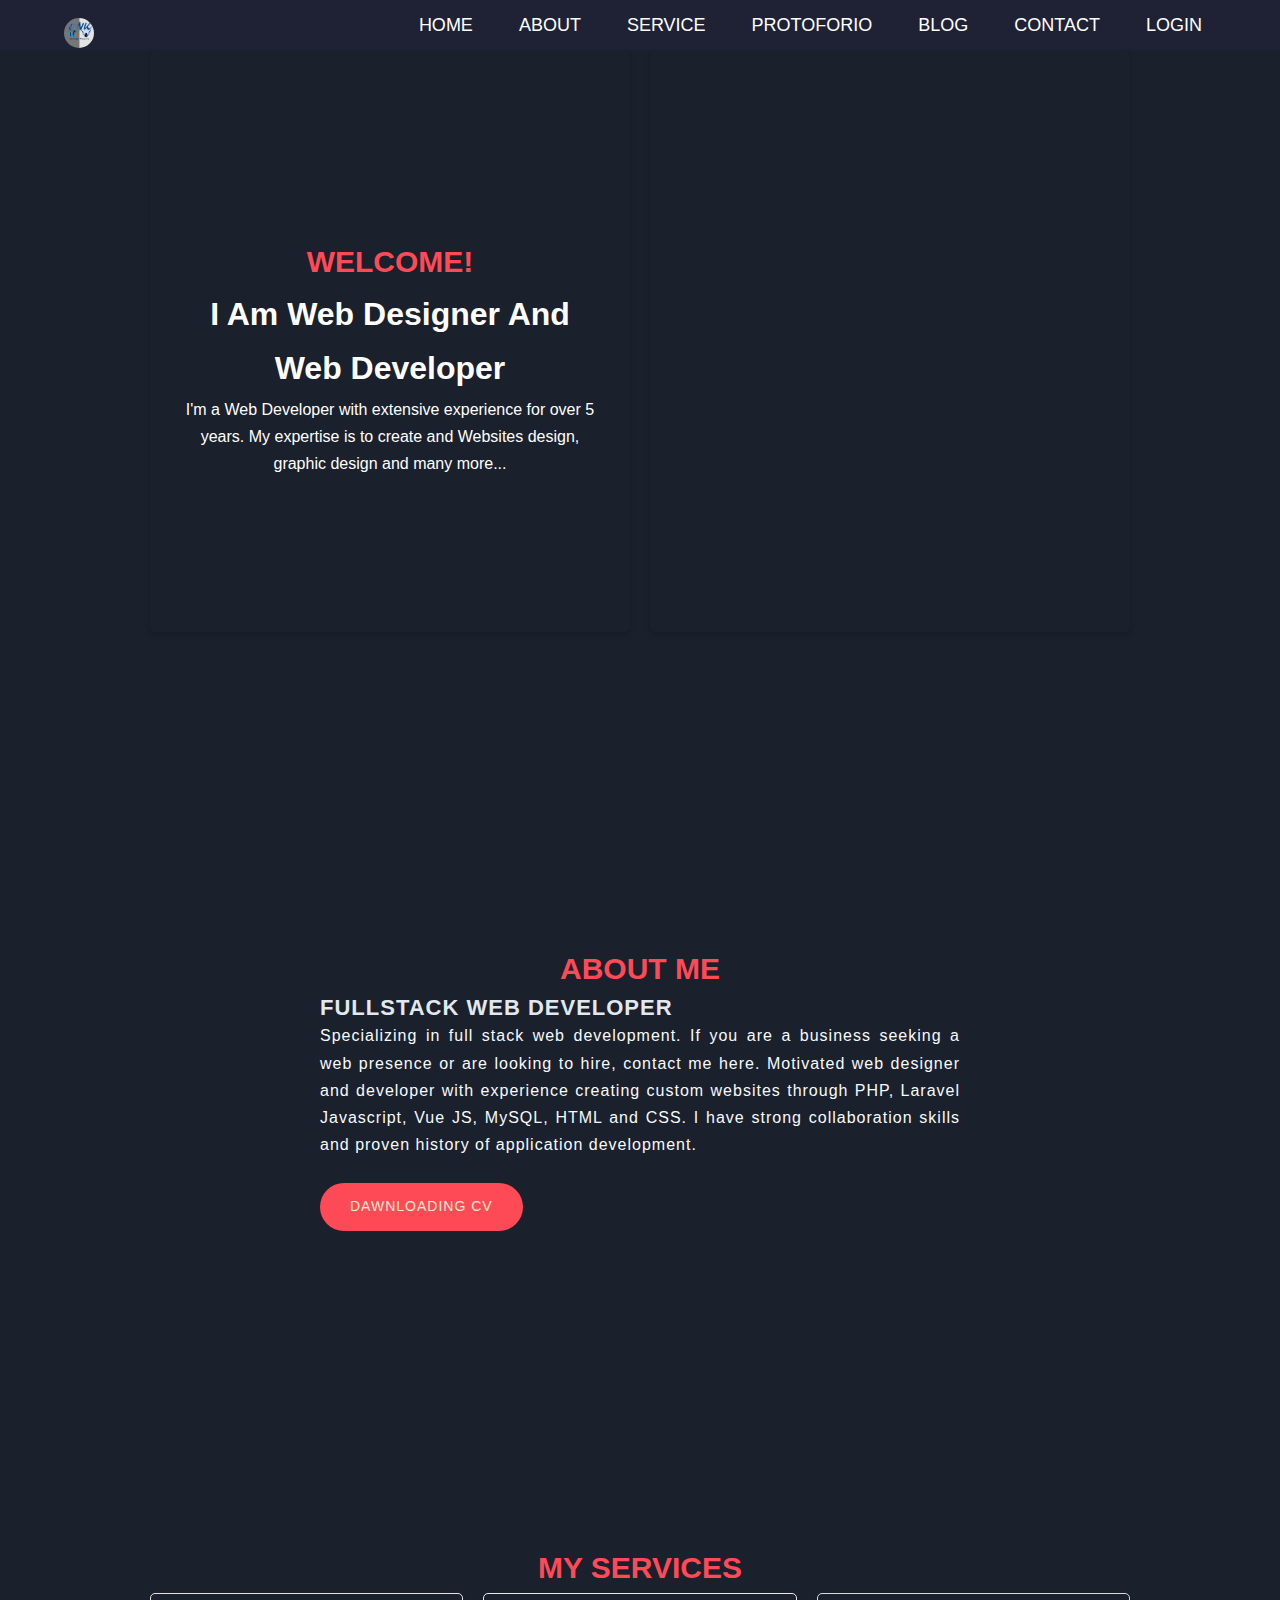
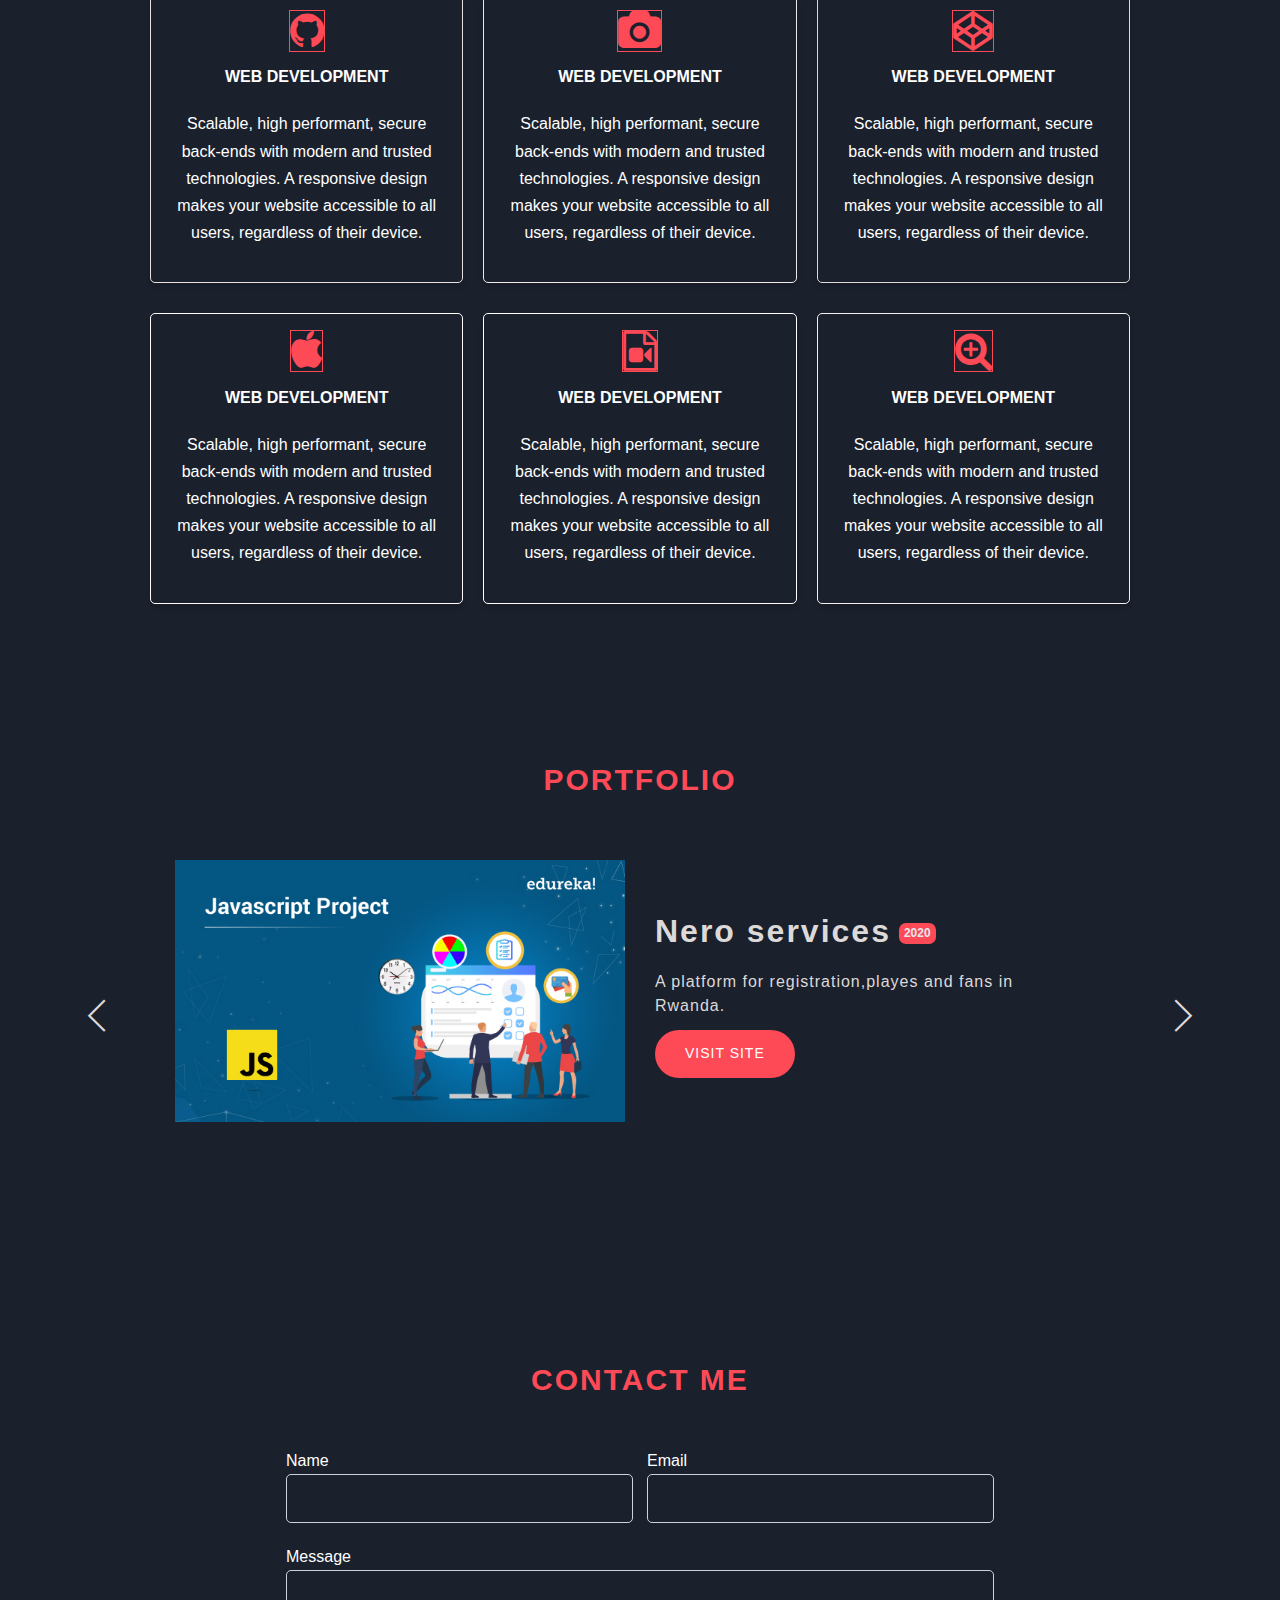
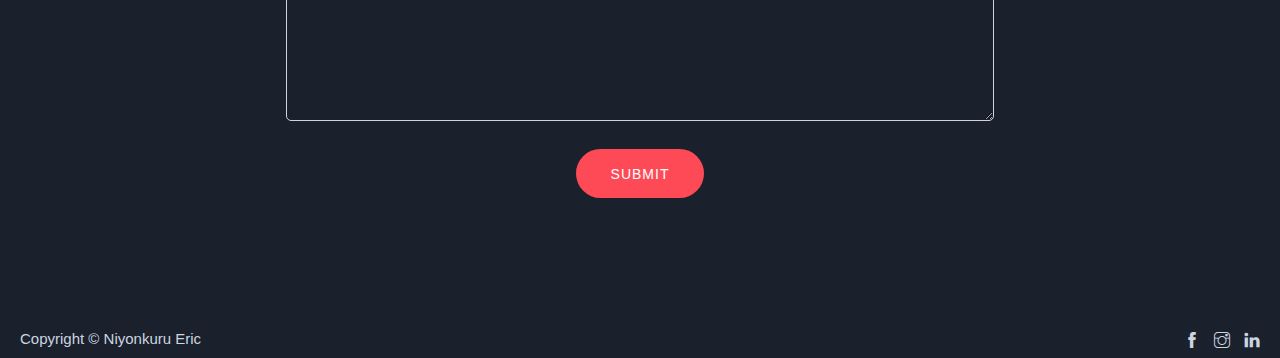
==== index.html @ 4686e1a9 "CRUD ARticles" ====
<!DOCTYPE html>
<html lang="en">

<head>
    <meta charset="UTF-8" />
    <meta http-equiv="X-UA-Compatible" content="IE=edge" />
    <meta name="viewport" content="width=device-width, initial-scale=1.0" />
    <meta name='viewport' content='width=device-width, initial-scale=1'>
    <script src="https://kit.fontawesome.com/a076d05399.js" crossorigin="anonymous"></script>
    <!--Get your own code at fontawesome.com-->
    <link rel="stylesheet" href="https://cdnjs.cloudflare.com/ajax/libs/font-awesome/4.7.0/css/font-awesome.min.css">
    <link rel="stylesheet" href="css/blog.css" />
    <link rel="stylesheet" href="css/media.css">


    <link href="css/main.css" rel="stylesheet">
    <link href="login/admin/css/queries.css" rel="stylesheet">
    <link rel="stylesheet" href="login/admin/icons/themify-icons.css">

    <title>MY Bland</title>

</head>

<body style="background-color: #1a202c;">
    <header id="head">
        <nav class="navbar">

            <div class="logo"><img src="image/logo project.png" style="width: 30px; height: 30px; border-radius: 50%;"></div>

            <ul class="nav-links">
                <input type="checkbox" id="checkbox_toggle" />
                <label for="checkbox_toggle" class="hamburger">&#9776;</label>
                <div class="menu">
                    <li><a href="#home">HOME</a></li>
                    <li><a href="#about">ABOUT</a></li>
                    <li><a href="#service">SERVICE</a></li>
                    <li><a href="#portfolio-section">PROTOFORIO</a></li>
                    <li><a href="blog.html">BLOG</a></li>
                    <li><a href="#contact-me">CONTACT</a></li>
                    <li><a href="login/login.html">LOGIN</a></li>
                </div>
            </ul>
        </nav>
    </header>
    <div>



        <section class="articles" id="home" style="background-color: #1a202c;">
            <div class="cards">
                <div class="card" style="background-color: #1a202c; color: white;">
                    <div class="card-details">

                        <p style="padding-top: 150px;">

                            <label><b style=" color: #FE4A57; font-size: 30px;">WELCOME!</b></label>
                            <h1> I Am Web Designer And Web Developer</h1>
                            <label>  I'm a Web Developer with extensive experience for over 5 years. 
               My expertise is to create and Websites design, graphic design and many more...</label>
                        </p>
                    </div>
                </div>
                <div class="card" style="background-color: #1a202c;">

                    <img src="image/eric.png" alt="Image" style=" height:700px; margin-top: -150px;">


                </div>
            </div>
        </section>


        <section id="about" class="landing-header">

            <div class="header-details">

                <div class="header-content">
                    <center><b style=" color: #FE4A57; font-size: 30px;">ABOUT ME</b></center>
                    <h2 class="header-title"> FULLSTACK WEB DEVELOPER</h2>

                    <p class="header-text mb-2">
                        Specializing in full stack web development. If you are a business seeking a web presence or are looking to hire, contact me here. Motivated web designer and developer with experience creating custom websites through PHP, Laravel Javascript, Vue JS, MySQL,
                        HTML and CSS. I have strong collaboration skills and proven history of application development.
                    </p>
                    <a href="#" class="btn  mt-2 header-btn" style="background-color:#FE4A57; color: blanchedalmond;">Dawnloading CV</a>
                </div>
            </div>
        </section>







        <section class="articles" id="service" style="background-color: #1a202c;">
            <center><b style=" color: #FE4A57; font-size: 30px;">MY SERVICES</b></center>
            <div class="cards">
                <div class="card" style="background-color: #1a202c;color: white; border: 1px solid rgb(233, 224, 224);">

                    <center><i class="fa fa-github"></i></center>

                    <center>
                        <h4 style="padding-top: 10px;"> WEB DEVELOPMENT</h4>
                    </center>
                    <div class="card-details">
                        Scalable, high performant, secure back-ends with modern and trusted technologies. A responsive design makes your website accessible to all users, regardless of their device.
                    </div>

                </div>
                <div class="card" style="background-color: #1a202c;color: white; border: 1px solid rgb(238, 234, 234);">

                    <center><i class="fa fa-camera"></i></center>

                    <center>
                        <h4 style="padding-top: 10px;"> WEB DEVELOPMENT</h4>
                    </center>
                    <div class="card-details">
                        Scalable, high performant, secure back-ends with modern and trusted technologies. A responsive design makes your website accessible to all users, regardless of their device.
                    </div>


                </div>
                <div class="card" style="background-color: #1a202c;color: white; border: 1px solid rgb(221, 217, 217);">

                    <center><i class="fa fa-codepen"></i></center>

                    <center>
                        <h4 style="padding-top: 10px;"> WEB DEVELOPMENT</h4>
                    </center>
                    <div class="card-details">
                        Scalable, high performant, secure back-ends with modern and trusted technologies. A responsive design makes your website accessible to all users, regardless of their device.
                    </div>


                </div>

                <div class="card" style="background-color: #1a202c;color: white; border: 1px solid rgb(255, 252, 252);">

                    <center><i class="fa fa-apple"></i></center>

                    <center>
                        <h4 style="padding-top: 10px;"> WEB DEVELOPMENT</h4>
                    </center>
                    <div class="card-details">
                        Scalable, high performant, secure back-ends with modern and trusted technologies. A responsive design makes your website accessible to all users, regardless of their device.
                    </div>


                </div>
                <div class="card" style="background-color: #1a202c;color: white; border: 1px solid white;">

                    <center><i class="fa fa-file-video-o"></i></center>

                    <center>
                        <h4 style="padding-top: 10px;"> WEB DEVELOPMENT</h4>
                    </center>
                    <div class="card-details">
                        Scalable, high performant, secure back-ends with modern and trusted technologies. A responsive design makes your website accessible to all users, regardless of their device.
                    </div>


                </div>
                <div class="card" style="background-color: #1a202c;color: white; border: 1px solid rgb(243, 240, 240);">

                    <center><i class="fa fa-search-plus"></i></center>

                    <center>
                        <h4 style="padding-top: 10px;"> WEB DEVELOPMENT</h4>
                    </center>
                    <div class="card-details">
                        Scalable, high performant, secure back-ends with modern and trusted technologies. A responsive design makes your website accessible to all users, regardless of their device.
                    </div>


                </div>

            </div>
            <!-- <div>hello</div> -->

    </div>
    </section>
    <section id="portfolio-section" class="section-portfolio" style="background-color: #1a202c; color: rgb(221, 217, 217);">
        <h4><b style=" color: #FE4A57; font-size: 30px;">Portfolio</b></h4>
        <div class="portfolios">
            <span class="prev ti-angle-left" onclick="plusSlides(-1)"></span>
            <div class="portfolio-slides">
                <div class="portfolio-content slide fade">
                    <img src="image/javascript-project.jpg" alt="Image">
                    <div class="portfolio-details">
                        <div class="portfolio-title">
                            <h3>Nero services </h3>
                            <span class="badge badge-primary">2020</span>
                        </div>
                        <p class="portfolio-text">
                            A platform for registration,playes and fans in Rwanda.
                        </p>
                        <a href="http://neroservices.rw/" target="_blank" class="btn btn-primary btn-portfolio">Visit site</a>
                    </div>
                </div>
                <div class="portfolio-content slide fade">
                    <img src="image/maxresdefault.jpg" alt="Image">
                    <div class="portfolio-details">
                        <div class="portfolio-title">
                            <h3>Tengo</h3>
                            <span class="badge badge-primary">2021</span>
                        </div>
                        <p class="portfolio-text">
                            is a platfrom using for registrating fans of kiyovu sport only in footbool
                        </p>
                        <a href="http://neroservices.rw/" target="_blank" class="btn btn-primary btn-portfolio">Visit
                          site</a>
                    </div>
                </div>
            </div>
            <span class="next ti-angle-right" onclick="plusSlides(1)"></span>
        </div>
    </section>


    </main>
    <section id="contact-me" class="section-contact" style="background-color: #1a202c; color: white;">
        <h2 class="contact-title"><b style=" color: #FE4A57; font-size: 30px;">CONTACT ME</b></h2>
        <form class="contact-form" onsubmit="Contact(event)">
            <div class="form-row">
                <div class="form-group w-1/2">
                    <label class="form-label">Name</label>
                    <input type="text" class="form-input" id="name" />
                    <span class="text-invalid" id="Name_invalid">invalid Name</span>
                </div>
                <div class="form-group w-1/2">
                    <label class="form-label">Email</label>
                    <input type="email" class="form-input" id="email" />
                    <span class="text-invalid" id="email_invalid">invalid Email</span>
                </div>
            </div>
            <div class="form-group">
                <label class="form-label">Message</label>
                <textarea name="" class="form-input" id="message" cols="30" rows="7"></textarea>
                <span class="text-invalid" id="message">invalid Message</span>
            </div>
            <div class="form-group text-center">
                <button type="submit" class="btn btn-primary ">Submit</button>
            </div>
        </form>
    </section>
    <footer class="footer">
        <p class="footer-details">
            Copyright &copy; Niyonkuru Eric
        </p>
        <div class="footer__icons">
            <a href="#" class="footer__icons__link">
                <span class="ti-facebook"></span>
            </a>
            <a href="#" class="footer__icons__link">
                <span class="ti-instagram"></span>
            </a>
            <a href="#" class="footer__icons__link">
                <span class="ti-linkedin"></span>
            </a>
        </div>
    </footer>
    <script type="text/javascript" src="login/js/validation/contactValidation.js"></script>
    <script type="text/javascript" src="js/index.js"></script>
</body>

</html>
---- css/blog.css ----
*{
  margin: 0;
  padding: 0;
  -webkit-box-sizing: border-box;
  box-sizing: border-box;
  outline: none;
  list-style: none;
  word-wrap: break-word;
}
body {
font-family: 'Poppins', sans-serif;


}
a {
text-decoration: none;
}
li {
list-style: none;
}/* NAVBAR STYLING STARTS */
.navbar {
width: 100%;

align-items: center;
justify-content: space-between;
background-color: #1F2235;
color: #fff;

position: fixed;
  z-index: 10;
  left: 0;
  right: 0;
  top: 0;
  padding:0 5%;
  height: auto;
  display: flex;

}
.nav-links a {
color: #fff;
}
/* LOGO */
.logo {
font-size: 32px;


}
/* NAVBAR MENU */
.menu {
display: flex;
gap: 1em;
font-size: 18px;
}
.menu li:hover {
background-color: #4c9e9e;
border-radius: 5px;
transition: 0.3s ease;
}
.menu li {
padding: 5px 14px;
}
/* DROPDOWN MENU */
.services {
position: relative; 
}


/* Float four columns side by side */
.column {
  float: left;
  width: 30%;
  padding:20px 10px;
}

/* Remove extra left and right margins, due to padding */
.row {
  margin: 100px 80px;
  background-color: #fff;
}

/* Clear floats after the columns */
.row:after {
  content: "";
  display: table;
  clear: both;
}


.card {
  background-color: #fff;
  box-shadow: 0 4px 6px -1px rgb(0 0 0 / 10%), 0 2px 4px -1px rgb(0 0 0 / 6%);
  border-radius: 5px;
  overflow: hidden;
}

.card  img{
  display: block;
  width: 100%;
  height: auto;
}
.card  p{
text-align: center;
}
.card  section{
  width:100%;
  height: auto;
  border-top: 1px solid rgb(51, 50, 50);
  padding: 1px;
  }

  .card  section i{
  justify-content: space-around;
  width: 100px;
  font-size: 20px;
  padding: 5px;
    }
    .card  section div{
      margin-left: 1px;
      background-color: blue;
       }
footer
{
  background-color: rgb(8, 8, 8);
  display: flex;
  flex-wrap: wrap;
  height: 40px;
  color: #fff;
  padding: 10px;
  justify-content: space-around;
}
footer i
{
padding: 1px 20px;
}
/* Responsive columns */
@media screen and (max-width: 600px) {
  .column {
    width: 100%;
    display: block;
    margin-bottom: 20px;
  }
}

/* Style the counter cards */
.card {
  box-shadow: 0 4px 8px 0 rgba(0, 0, 0, 0.2);
  padding: 16px;
  background-color: #f1f1f1;
}

/* ending blog */

/* starting title */
.containt
{
  float: left;
  width: 70%;
  padding:20px 10px;
}
.containttwo
{

  float: left;
  width: 30%;
  padding:20px 10px;

}

.containttwo img
{
width: 90px;
height: 50px;

}

.containttwo .one
{
width: 90px;
height: 50px;
background-color: darkmagenta;

}

.containttwo .card  section i{
  justify-content: space-around;
  width: 50px;
  font-size: 20px;
  padding: 5px;
    }
    .containt .card  img
{
 width: 100%;
 height: 300px;
}

.containt input
{
  margin-top: 10px;
 width: 100%;
 height: 50px;
 border-radius: 10px;
 border: 1px solid rgb(95, 92, 92);
 padding: 5px;
}
.containt textarea
{
  margin-top: 10px;
 width: 100%;
 height: 70px;
 border-radius: 5px;
 border: 1px solid rgb(95, 92, 92);
 padding: 5px;
}

.containt button
{
 margin: 5px;
 background-color: rgb(99, 99, 145);
 width: 100%;
 height: 50px;
 font-size: 20px;
 color: cornsilk;
 border-radius: 5px;
}
---- css/media.css ----
/*RESPONSIVE NAVBAR MENU STARTS*/
/* CHECKBOX HACK */
input[type=checkbox]{
    display: none;
   } 
   /*HAMBURGER MENU*/
   .hamburger {
    display: none;
    font-size: 24px;
    user-select: none;
   }
   /* APPLYING MEDIA QUERIES */
   @media (max-width: 768px) {

    img
{

  width: 200px;
  height: 500px;
 
 
}
.welcome
 {
   /* background-color: #1F2235; */
   width:80%;
   height: auto;
 display: flex;
   flex-wrap:wrap;


 }
 main{
   width: 90%;
 }

 .welcometext
 {
  padding-left: 10px;
   /* background-color: lightblue; */
   width: 300px;

   height: auto;
 }
  
   .menu { 
    display:none;
    position: absolute;
    background-color: #1F2235;
  
    right: 0;
    left: 0;
    text-align: center;
    padding: 16px 0;
   }
   .menu li:hover {
    display: inline-block;
    background-color:#4c9e9e;
    transition: 0.3s ease;
   }
   .menu li + li {
    margin-top: 12px;
   }
   input[type=checkbox]:checked ~ .menu{
    display: block;
   }
   .hamburger {
    display: block;
   }
   .dropdown {
    left: 50%;
    top: 30px;
    transform: translateX(35%);
   }
   .dropdown li:hover {
    background-color: #4c9e9e;
   }
   }
   /* welcome responsive */

@media (max-width: 768px) {

    .welcome{ 
      padding: 0px;
      margin: 0px;
     
  
    }
    textarea
{
margin-left: 1px;
width: 10px;
height: 150px;
}
    .contact
{
  margin-left: 10px;
}
    .contact #butcontact
    {
      display: block;
      margin-left: 100px;
      margin-top: 10px;
      align-items: center;
    }
    
    textarea
    {
      margin-top: 10px;
      width: 300px;
      height:80px;
      background-color: #1F2235;
    border: 1px solid white;
    color: white;
    }
  
    
  
  }
    @media (max-width: 430px) {
  
      .welcome{ 
        padding: 0px;
      width:450px;
      align-items: center;
      
      }
      
    }
      @media (max-width: 320px) {
  
        .welcome{ 
          padding: 0px;
        width:430px;
        align-items: center;
        
        }
        #BU button{
          margin-left: 100px;
          font-size: 20px;
          font-weight: bold;
          width: 200px;
          
        }
        .service
{
  width:120%;
  height: auto;
  margin-left: 20px;

}
.blog
{
  width:120%;
  height: auto;
  margin-left: 20px;

}
.protoforiol
{
  width:120%;
  height: auto;
  margin-left: 1px;

}     
      }
---- css/main.css ----
/*
    BASE
*/
:root {

    --primary-color: #FE4A57;
    --primary-color-light: #FE4A57;

    --primary-color-dark: #510bc4;
    --color-yellow: #f3c000;
    --color-yellow-light: #ffd227;
    --color-grey-light-1: #f7fafc;
    --color-grey-light-3: #cbd5e0;
    --color-grey-light-2: #e2e8f0;
    --color-white: #f7fafc;

    --color-grey-dark: #4a5568;
    --color-grey-dark-2: #a0aec0;
    --color-grey-dark-3: #1a202c;
    --color-danger: #e53e3e;

    --linear-background: linear-gradient(to bottom, #FE4A57, #FE4A57);

}

*,
*::after,
*::before {
    margin: 0;
    padding: 0;
    box-sizing: inherit;
}

html {
    font-size: 62.5%;
    scroll-behavior: smooth;
}
a{
    text-decoration: none;
}
body {
    box-sizing: border-box;
    font-size: 1.6rem;
    line-height: 1.7;

    font-family: 'Poppins', sans-serif;

    font-weight: 400;
    color: var(--color-grey-dark);
}

::selection {
    background-color: var(--primary-color-dark);
    color: #fff;
}

.fade {
    animation-name: fade;
    animation-duration: 1.7s;
}

@keyframes fade {
    from {
        opacity: .2
    }
    to {
        opacity: 1
    }
}


/*
    Utilities
*/
.mb-4 {
    margin-bottom: 3rem !important;
}

.pt-2 {
    padding-top: 2rem;
}
.pt-3 {
    padding-top: 3rem !important;
}
.pt-4 {
    padding-top: 4rem !important;
}

.mt-2 {
    margin-top: .5rem;
}

.pb-2 {
    padding-bottom: 2rem;
}

.mb-2 {
    padding-bottom: 2rem;
}

.pl-2 {
    padding-left: 2rem;
}
.w-1\/2{
    width: 49% !important;
}

.text-danger {
    color: var(--color-danger);

}

.text-center {
    text-align: center;
}

.float-right {
    float: right;
}
main{
    padding-top: 6rem;
}
.shadow{
    box-shadow: 0 10px 15px -3px rgba(0, 0, 0, 0.1), 0 4px 6px -2px rgba(0, 0, 0, 0.05);
}
/*
    Forms
*/
.form-group {
    margin-bottom: 2rem;
}
.form-row{
    display: flex;
    justify-content: space-between;
}
.form-input {
    padding: 1.5rem 2rem;
    background-color: inherit;
    font-size: 1.5rem;
    font-family: inherit;
    border-radius: 5px;
    width: 100%;
    border: solid 1px var(--color-grey-light-3);
    transition: all .3s;
}

.form-input:focus {
    outline: none;
    /*box-shadow: 0 1rem 2rem rgba(0, 0, 0, .1);*/
    /*border-bottom: solid 3px var(--primary-color);*/
    border: solid 1px var(--primary-color);
}

/*

.form-input:invalid {
    border-bottom: solid 3px var(--color-grey-dark-3);
}
*/
.loader-block {
    display: flex !important;
    align-content: center;
    justify-content: center;
}

#loader_img {
    display: none;
}

.form-input
{
    color: white;
}

.form-input.invalid {
    border-bottom: solid 3px var(--color-danger);
}

.form-input::-webkit-input-placeholder {
    color: var(--color-grey-dark-2)
}

.form {
    padding: 2rem 1rem;
}

.text-invalid {
    color: var(--color-danger);
    font-size: 1.3rem;
    display: none;
}

/*
    Buttons
*/
.btn, .btn:link, .btn:visited {
    display: inline-block;
    text-decoration: none;
    padding: 1.2rem 3rem;
    text-transform: uppercase;
    letter-spacing: 1px;
    transition: all .2s;
    position: relative;
    border: none;
    cursor: pointer;
    font-weight: 400;
    border-radius: 100px;
    font-size: 1.4rem;
}
button{
    padding: 1.65rem 3.5rem !important;
}
.btn-sm {
    padding: .6rem 2rem !important;
    font-size: 1.4rem;
}

.btn-block {
    width: 100%;
}

.btn:hover {
    transform: translateY(-2px);
}

.btn-primary:hover {
    background-color: var(--primary-color-light);
}

.btn-yellow:hover {
    background-color: var(--color-yellow-light);
}

.btn-danger:hover {
    background-color: #c53030;
}

.btn:active,
.btn:focus {
    outline: none;
    transform: translateY(-1px);
}

.btn-primary:active,
.btn-primary:focus {
    background-color: var(--primary-color-dark);
}

.btn-yellow:active,
.btn-yellow:focus {
    background-color: #ffcb05;
}

.btn-danger:active,
.btn-danger:focus {
    background-color: #cf3232;
}

.btn-primary {
    background-color: var(--primary-color);
    color: #fff;
}

.btn-yellow {
    background-color: var(--color-yellow);
    color: var(--primary-color);
}

.btn-danger {
    background-color: var(--color-danger);
    color: #fff;
}

/*
    Header navigation
*/
.navigation {
    color: var(--color-grey-light-1);
    display: flex;
    justify-content: space-between;
    align-items: center;
    padding: .6rem 3rem;
    border-top: solid var(--color-yellow) 3px;
    position: fixed;
    top: 0;
    background: var(--primary-color);
    z-index: 100;
    width: 100%;
}

.landing-header {

   
    background-color: #1a202c;
    height: 90vh;

}

.header-details {
    height: 100%;
    display: flex;
    justify-content: center;
    align-items: center;
}

.header-content {

    width: 50%;
    text-align: justify;


}

.header-title {
    color: var(--color-grey-light-2);
    line-height: 1.3;

    letter-spacing: 1px;
    font-size: 2.2rem;

}

.header-text {
    color: var(--color-grey-light-1);
    letter-spacing: 1px;
}


.logo {
    height: 4rem;
    object-fit: cover;
    margin-top: 1rem;
    z-index: 3000;
}

.nav-icon, .nav-icon::before, .nav-icon::after {
    width: 3rem;
    height: 2px;
    background-color: var(--primary-color);
    display: inline-block;
    transition: all .2s;
}

.nav-icon {
    position: relative;
    margin-top: 2.5rem;
}


.nav-icon::before {
    top: -.8rem
}

.nav-icon::after {
    top: .8rem
}

.nav-icon::before, .nav-icon::after {
    content: "";
    position: absolute;
    left: 0;
}

.mobile-nav-btn:hover .nav-icon::before {
    top: -1rem;
}

.mobile-nav-btn:hover .nav-icon::after {
    top: 1rem;
}

.nav_checkbox {
    display: none;
}

.nav-item {
    display: inline;
    margin-left: 2rem;
}

.nav-item {
    list-style-type: none;
}

.mobile-nav-btn, .mobile-nav-bg {
    display: none;
}

.mobile-nav {
    display: none;
}

.nav-item a,
.nav-item a:link,
.nav-item a:visited {
    text-transform: uppercase;
    letter-spacing: 1px;
    color: var(--color-grey-light-1);
    font-size: 1.25rem;
    text-decoration: none;
    transition: all .2s;
    font-weight: 500;
}

.nav-item a:hover {
    color: var(--color-yellow);
}

.mobile-menu {
    display: none;
}

/*
    Section Services
*/

.section-services {
    padding: 12rem 15rem;
    background-color: var(--color-grey-light-1);
}

.services {
    display: grid;
    grid-gap: 5rem;
    grid-template-columns: repeat(auto-fit, minmax(25rem, 1fr));

}


.service {
    text-align: center;
    display: grid;
    row-gap: 1rem;
}

.service-icon {
    display: inline-block;
    font-size: 5rem;
    color: var(--primary-color-light);
}

.service-title {
    color: var(--primary-color-light);
    font-weight: 700;
    letter-spacing: 1px;
    font-size: 1.4rem;
}

/*
    About section
*/
.about-section {
    background: var(--linear-background);
    padding: 4rem 2rem 16rem 2rem;
    display: flex;
    flex-direction: column;
    align-items: center;

}

.about-img {
    height: 15rem;
    width: 15rem;
    border-radius: 50%;
    border: solid var(--color-grey-light-1) 3px;
    transform: translateY(50%);
    object-fit: cover;
    object-position: center;
}

.about-title {
    color: var(--primary-color);
    font-size: 2rem;
    letter-spacing: 1px;
    text-align: center;
}

.about-container {
    background-color: var(--color-grey-light-1);
    padding: 9rem 2rem 4rem 2rem;
    border-radius: .5rem;
    display: grid;
    row-gap: 1.2rem;
    width: 60%;
    margin: 0 auto;
    box-shadow: 0 20px 25px -5px rgba(0, 0, 0, 0.1), 0 10px 10px -5px rgba(0, 0, 0, 0.04);
}

/*
    Portfolio
*/
.section-portfolio {
    padding: 10rem 8rem;
    display: grid;
    row-gap: 5.5rem;
    background-color: #ffffff;
}

.section-portfolio h4 {
    text-transform: uppercase;
    letter-spacing: 2px;
    text-align: center;
    color: var(--color-grey-dark-2);
    font-weight: 900;
}

.portfolio-content {
    display: grid;
    grid-template-columns: repeat(2, 1fr);
    grid-column-gap: 3rem;
    justify-content: center;
    align-content: center;
    align-items: center;
    padding: 0 2rem 5rem 2rem;
    width: 95%;
}

.portfolio-details {
    display: grid;
    row-gap: 1.2rem;
    justify-items: start;
}

.portfolio-content img {
    max-height: 28rem;
    max-width: 45rem;
}

.portfolio-title {
    display: flex;
    align-items: center;
}

.portfolio-title h3 {
    font-size: 3.2rem;
    font-weight: 700;
    letter-spacing: 2px;
    display: inline-block;
    margin-right: .8rem;
}

.portfolio-text {
    letter-spacing: 1px;
    line-height: 1.5;
}

.slide {
    display: none;
}

.next,
.prev {
    font-size: 3.5rem;
    font-weight: 900;
    cursor: pointer;
    transition: all .2s;
}

.next:hover,
.prev:hover {
    color: var(--primary-color);
}

.portfolios {
    display: flex;
    justify-content: space-between;
    align-items: center;
}

.badge {
    display: inline-block;
    padding: 0 5px;
    border-radius: 7px;
    margin-top: .5rem;
}

.badge-primary {
    background-color: var(--primary-color);
    color: var(--color-grey-light-2);
    font-size: 1.2rem;
    font-weight: 900;
}

/*
    Image breadcrumb
*/
.breadcrumb {
    background-image: url("../img/bread1.jpg");
    background-size: cover;
    height: 25vh;
}

/*
    Articles cards
*/
.articles {
    background-color: var(--color-grey-light-1);
    padding: 5rem 15rem;
}

.cards {
    display: grid;
    grid-template-columns: repeat(auto-fit, minmax(30rem, 1fr));
    grid-row-gap: 3rem;
    grid-column-gap: 2rem;
}

.card {
    background-color: #fff;
    box-shadow: 0 4px 6px -1px rgba(0, 0, 0, 0.1), 0 2px 4px -1px rgba(0, 0, 0, 0.06);
    border-radius: 5px;
    overflow: hidden;

    text-align: justify;
}

.card i{  
    background-color: #1a202c; 
    border: 1px solid #FE4A57;
    font-size: 40px;
    color: #FE4A57;
    
}
.card i:hover{  
   
    color: #bbb6b6;
   
    background-color: #FE4A57;
    
}






.card-img img {
    width: 100%;
    object-fit: cover;
    object-position: 100%;
    height: 25rem;
}

.card-details {
    width: 100%;
    text-align: center;
    padding: 2rem 1rem;
}

.card-title,
.card-title:link,
.card-title:visited {
    text-decoration: none;
    color: var(--color-grey-dark-3);
    font-weight: 700;
    font-size: 1.8rem;
    transition: all .2s;
    line-height: 1.3;
    letter-spacing: 1px;
}

.card-title:hover {
    color: var(--primary-color-dark);
}

.card-icons {
    display: flex;
    justify-content: space-between;
    padding: 1rem 5rem;
    border-top: solid var(--color-grey-light-2) 1px;
}

.icon {
    display: flex;
    align-items: center;
}

.icon-number {
    margin-left: .7rem;
    font-size: 1.4rem;
}

/*
    Footer
*/
.footer {
    background-color: var(--color-grey-dark-3);
    display: flex;
    justify-content: space-between;
    padding: 3rem 2rem;
}

.footer-break {
    display: none;
}

.footer-details {
    color: var(--color-grey-light-3);
    font-size: 1.5rem;
    text-align: center;
    line-height: 1.4;
}

.footer__icons {
    display: flex;
}

.footer__icons__link,
.footer__icons__link:link,
.footer__icons__link:visited {
    margin-left: 1.4rem;
    text-decoration: none;
    color: var(--color-grey-light-3);
    transition: all .2s;
}

.footer__icons__link:hover {
    color: var(--primary-color);
}

/*
    Create article page
*/
.create-article {
    padding: 5rem;
    padding-bottom: 8rem;
    background-color: var(--color-grey-light-1);
}

.article-form {
    width: 60%;
    margin: 0 auto;
    padding: 0 1rem;
}

/*
    Article details
*/
.section-article {
    padding: 8rem 10rem;
    background-color: var(--color-grey-light-1);
    display: grid;
    grid-gap: 3rem;
    grid-template-columns: 70% 30%;
}

.article-image {
    width: 100%;
    max-height: 45rem;
    object-fit: cover;
    object-position: center;
}

.article-details, .article-recommend {
    background-color: #fff;
    box-shadow: 0 4px 6px -1px rgba(0, 0, 0, 0.1), 0 2px 4px -1px rgba(0, 0, 0, 0.06);
    border-radius: 5px;
    overflow: hidden;
}
.article-recommend{
    padding: 2rem;
    padding-bottom: 4rem;
    align-self: start;
}
.recommend-title{
    font-size: 2rem;
    font-weight: 900;
    letter-spacing: 1px;
    margin-bottom: 1rem;

}
.recommended-title{
    align-self: flex-end;

}
.recommended-list{
    display: grid;
    row-gap: 2rem;
}
.recommended-image{
    width: 6rem;
    height: 6rem;
    object-fit: cover;
    object-position: center;
    margin-right: 1.5rem;
}
.recommended-article{
    display: flex;
    color: var(--color-grey-dark);
    transition: all .2s;
}
.recommended-article:hover{
    color: var(--primary-color);
}
.article-icon{
    padding-top: 1rem;
}
.icon-article{
    font-size: 2rem;
    font-weight: 900;
    cursor: pointer;
    transition: all .2s;
    backface-visibility: hidden;
}
.article-icon .icon-number{
    color: var(--primary-color);
    font-weight: 700;
}
.icon-article:hover{
    color: var(--color-grey-dark-3);
    transform: scale(1.15);
}

.article-title {
    font-size: 2.4rem;
    margin-bottom: .4rem;
    font-weight: 700;
    letter-spacing: 2px;
}

.article-text {
    text-align: justify;
    font-size: 1.45rem;
    margin-bottom: .8rem;
    letter-spacing: 1px;
    -webkit-hyphens: auto;
    -moz-hyphens: auto;
    -ms-hyphens: auto;
    hyphens: auto;
}

.article-content {
    padding: 1.5rem 1.5rem 2rem 1.4rem;
}

.article-btn {
    /*text-align: end;*/
    padding-bottom: 2rem;
    padding-left: 1rem;
}
.comments-title{
    font-weight: 700;
    letter-spacing: 2px;
}
.article-comments{
    border-top: solid var(--color-grey-light-2) 1px;
    margin-top: 2rem;
    padding-top: 2rem;
    display: grid;
    row-gap: 2rem;
}
.comments{
    display: grid;
    row-gap: 1.2rem;
}
.comment{
    padding-bottom: .5rem;
}
.comment:not(:last-child){
    border-bottom: 1px solid var(--color-grey-light-2);
}
.comment-name{
    letter-spacing: 1px;
    font-size: 1.7rem;
    font-weight: 900;
}
.comment-body{
    font-size: 1.5rem;
    letter-spacing: .5px;
    text-align: justify;
    hyphens: auto;
}
.comment-form{
    margin-top: 1rem;
}
/*
    Alerts
*/
.alert {
    padding: 1.2rem 2rem;
    border-radius: 3px;
    margin: 2rem 0;
}

.alert-danger {
    background-color: #fed7d7;
    color: #742a2a;
    display: none;
}

.alert-success {
    background-color: #c6f6d5;
    color: #22543d;
    display: none;
}

.alert-loader {
    background-color: #ebf8ff;
    color: #2a4365;
    display: flex;
    align-content: center;
    justify-content: space-between;
    box-shadow: 0 4px 6px -1px rgba(0, 0, 0, 0.1), 0 2px 4px -1px rgba(0, 0, 0, 0.06);
}

.alert-loader img {
    height: 3.5rem;
}

.section-contact {
    padding: 8rem 5rem;
    background-color: var(--color-grey-light-1);
    display: flex;
    flex-direction: column;
    align-items: center;
}

.contact-title {
    text-align: center;
    font-size: 3.2rem;
    margin-bottom: 4rem;
    letter-spacing: 2px;
    font-weight: 700;
}

.contact-form {
    width: 60%;
}
---- login/admin/css/queries.css ----
/* 1800px */
@media only screen and (min-width: 112.5em) {
    html {
        font-size: 75%;
    }
}

/* 1200px */
@media only screen and (max-width: 75em) {
    html {
        font-size: 56.25%;
    }
    .about-container {
        width: 67%;
    }

    .section-services {
        padding: 10rem 12rem;
    }

    .header-title {
        font-size: 3rem;
    }

    .articles {
        padding: 3rem 10rem;
    }
    .queries-section {
        padding: 3rem 8rem;
    }
    .breadcrumb {
        height: 20vh;
    }

    .create-article {
        padding: 6rem 3rem;
    }

    .article-form {
        width: 70%;
    }

    .section-article {
        padding: 6rem 4rem;
    }


    .header-content {
        width: 50%;
    }

    .section-portfolio {
        padding: 6rem 4rem;
    }

    .portfolio-content {
        grid-column-gap: 1rem;
        padding: 0 .5rem 3rem .5rem;
        width: 100%;
    }

    .portfolio-content img {
        max-height: 23rem;
        max-width: 45rem;
    }

    .portfolio-title h3 {
        font-size: 3rem;
        margin-right: .4rem;
    }
    .section-contact {
        padding: 4rem 2rem;
    }
    .contact-title {
        font-size: 3rem;
        margin-bottom: 2rem;
    }

    .contact-form {
        width: 70%;
    }
    .admin-dashboard {
        padding: 4rem 4rem;
    }
    .section-profile{
        padding: 4rem 2rem;
    }
    .profile {
        width: 70%;
    }
    .main
    {
        padding: 9rem;
        height: auto;
    }
    .main1
    {
        padding: 10rem;
        height: auto;
    }


}
@media only screen and (min-width: 56.25em) {
    #logout
    {
        display: none;
    }

}
/*
    End of 1200px media query
*/

/* 900px */
@media only screen and (max-width: 56.25em) {
    html {
        font-size: 50%;
    }
    main{

        padding-top: 10rem;
        width: 85rem;

    }
    #main
    {
        padding-top: 12rem;
    }

    .admin-dashboard {
        padding: 3rem 4rem;
    }
    .queries-section {
        padding: 0 6rem;
    }
    .section-article {
        grid-template-columns: 100%;
    }
    .section-portfolio {
        padding: 4rem 2rem;
    }


    .landing-header {
        position: relative;
    }

    .about-section {
        padding: -2rem 2rem 6rem 2rem;
    }

    .about-container {
        width: 75%;
    }

    .section-services {
        padding: 5rem 10rem;
    }

    .header-title {
        font-size: 2.8rem;
    }

    .header-content {
        width: 75%;
    }

    .articles {
        padding: 2rem 5rem;
    }

    .breadcrumb {
        height: 15vh;
    }

    .footer-break {
        display: block;
    }

    .create-article {
        padding: 4rem 2rem;
    }

    .article-form {
        width: 80%;
    }

    .section-article {
        padding: 4rem 2rem;
    }

    .portfolio-content {
        grid-template-columns: repeat(1, 1fr);
        grid-column-gap: 0;
        grid-row-gap: 2rem;
        justify-items: center;
    }

    .portfolio-details {
        display: grid;
        row-gap: 2rem;
        justify-items: center;
    }

    .next, .prev {
        font-size: 2.5rem;
    }

    .portfolio-content img {
        max-height: 20rem;
        max-width: 40rem;
    }

    .portfolio-title h3 {
        font-size: 2.4rem;
    }

    .portfolio-text {
        width: 80%;
        text-align: center;
    }
    .contact-title {
        font-size: 2.6rem;
        margin-bottom: 2rem;
    }

    .contact-form {
        width: 85%;
    }
    .w-1\/2{
        width: 100% !important;
    }
    .form-row{
        flex-direction: column;
    }
    .section-profile{
        padding: 2rem 2rem;
    }
    .profile {
        width: 85%;
    }
    .profile-image__container{
        margin-top: -4rem;
    }
    .main
    {
        padding: 9rem;
        height: auto;
    }

    .main1
    {
        padding: 10rem 10rem 10rem 13rem;
        height: auto;
    }

    #logout
    {
        display: none;
    }

}

/*
    End of 900px media query
*/


/* 600px */
@media only screen and (max-width: 37.5em) {
    .header-content {
        width: 95%;
    }
    .portfolio-content img {
        max-height: 15rem;
        max-width: 30rem;
    }
    .section-profile
    {
    width: 30rem;
    }

    main{
        padding-top: 10rem;
        width: 30rem;
    }
    
    .queries-section {
        padding: 0 2rem;
        width: 35rem;
    }
    .admin-dashboard {
        padding: 3rem 2rem;
        width: 40rem;

    }
    .about-section {
        padding: -6rem 2rem 2rem 2rem;
    }

    .about-container {
        width: 85%;
    }

    .header-title {
        font-size: 2.5rem;
    }

    .articles {
        padding: 1rem 2rem;
    }

    .breadcrumb {
        height: 10vh;
    }

    .create-article {
        padding: 2rem 1rem;
    }

    .article-form {
        width: 90%;
    }

    .section-article {
        padding: 2rem 2rem;
    }


    .nav-item {
        margin-left: .5rem;
    }

    .header {
        padding: .2rem .5rem;
    }

    .portfolio-text {
        width: 100%;
    }
    .section-profile{
        padding: 2rem 2rem;
    }
    .profile {
        width: 95%;
    }
    .profile-image__container{
        margin-top: -4rem;
    }

    #main
    {
        padding-top: 12rem;
    }

    .main
    {
        padding: 10rem;
        height: auto;
       
    }

    .main1
    {
        padding: 10rem 10rem 10rem 13rem;
        height: auto;
       
    }
  .create-article
  {
      width: 32rem;

  }
  .footer
  {
      display: none;
  }
  .logout1{
    display: none;
  }
  #logout
    {
        display:block;
    }
  

}
---- login/admin/icons/themify-icons.css ----
@font-face {
	font-family: 'themify';
	src:url('fonts/themify.eot?-fvbane');
	src:url('fonts/themify.eot?#iefix-fvbane') format('embedded-opentype'),
		url('fonts/themify.woff?-fvbane') format('woff'),
		url('fonts/themify.ttf?-fvbane') format('truetype'),
		url('fonts/themify.svg?-fvbane#themify') format('svg');
	font-weight: normal;
	font-style: normal;
}

[class^="ti-"], [class*=" ti-"] {
	font-family: 'themify';
	speak: none;
	font-style: normal;
	font-weight: normal;
	font-variant: normal;
	text-transform: none;
	line-height: 1;

	/* Better Font Rendering =========== */
	-webkit-font-smoothing: antialiased;
	-moz-osx-font-smoothing: grayscale;
}

.ti-wand:before {
	content: "\e600";
}
.ti-volume:before {
	content: "\e601";
}
.ti-user:before {
	content: "\e602";
}
.ti-unlock:before {
	content: "\e603";
}
.ti-unlink:before {
	content: "\e604";
}
.ti-trash:before {
	content: "\e605";
}
.ti-thought:before {
	content: "\e606";
}
.ti-target:before {
	content: "\e607";
}
.ti-tag:before {
	content: "\e608";
}
.ti-tablet:before {
	content: "\e609";
}
.ti-star:before {
	content: "\e60a";
}
.ti-spray:before {
	content: "\e60b";
}
.ti-signal:before {
	content: "\e60c";
}
.ti-shopping-cart:before {
	content: "\e60d";
}
.ti-shopping-cart-full:before {
	content: "\e60e";
}
.ti-settings:before {
	content: "\e60f";
}
.ti-search:before {
	content: "\e610";
}
.ti-zoom-in:before {
	content: "\e611";
}
.ti-zoom-out:before {
	content: "\e612";
}
.ti-cut:before {
	content: "\e613";
}
.ti-ruler:before {
	content: "\e614";
}
.ti-ruler-pencil:before {
	content: "\e615";
}
.ti-ruler-alt:before {
	content: "\e616";
}
.ti-bookmark:before {
	content: "\e617";
}
.ti-bookmark-alt:before {
	content: "\e618";
}
.ti-reload:before {
	content: "\e619";
}
.ti-plus:before {
	content: "\e61a";
}
.ti-pin:before {
	content: "\e61b";
}
.ti-pencil:before {
	content: "\e61c";
}
.ti-pencil-alt:before {
	content: "\e61d";
}
.ti-paint-roller:before {
	content: "\e61e";
}
.ti-paint-bucket:before {
	content: "\e61f";
}
.ti-na:before {
	content: "\e620";
}
.ti-mobile:before {
	content: "\e621";
}
.ti-minus:before {
	content: "\e622";
}
.ti-medall:before {
	content: "\e623";
}
.ti-medall-alt:before {
	content: "\e624";
}
.ti-marker:before {
	content: "\e625";
}
.ti-marker-alt:before {
	content: "\e626";
}
.ti-arrow-up:before {
	content: "\e627";
}
.ti-arrow-right:before {
	content: "\e628";
}
.ti-arrow-left:before {
	content: "\e629";
}
.ti-arrow-down:before {
	content: "\e62a";
}
.ti-lock:before {
	content: "\e62b";
}
.ti-location-arrow:before {
	content: "\e62c";
}
.ti-link:before {
	content: "\e62d";
}
.ti-layout:before {
	content: "\e62e";
}
.ti-layers:before {
	content: "\e62f";
}
.ti-layers-alt:before {
	content: "\e630";
}
.ti-key:before {
	content: "\e631";
}
.ti-import:before {
	content: "\e632";
}
.ti-image:before {
	content: "\e633";
}
.ti-heart:before {
	content: "\e634";
}
.ti-heart-broken:before {
	content: "\e635";
}
.ti-hand-stop:before {
	content: "\e636";
}
.ti-hand-open:before {
	content: "\e637";
}
.ti-hand-drag:before {
	content: "\e638";
}
.ti-folder:before {
	content: "\e639";
}
.ti-flag:before {
	content: "\e63a";
}
.ti-flag-alt:before {
	content: "\e63b";
}
.ti-flag-alt-2:before {
	content: "\e63c";
}
.ti-eye:before {
	content: "\e63d";
}
.ti-export:before {
	content: "\e63e";
}
.ti-exchange-vertical:before {
	content: "\e63f";
}
.ti-desktop:before {
	content: "\e640";
}
.ti-cup:before {
	content: "\e641";
}
.ti-crown:before {
	content: "\e642";
}
.ti-comments:before {
	content: "\e643";
}
.ti-comment:before {
	content: "\e644";
}
.ti-comment-alt:before {
	content: "\e645";
}
.ti-close:before {
	content: "\e646";
}
.ti-clip:before {
	content: "\e647";
}
.ti-angle-up:before {
	content: "\e648";
}
.ti-angle-right:before {
	content: "\e649";
}
.ti-angle-left:before {
	content: "\e64a";
}
.ti-angle-down:before {
	content: "\e64b";
}
.ti-check:before {
	content: "\e64c";
}
.ti-check-box:before {
	content: "\e64d";
}
.ti-camera:before {
	content: "\e64e";
}
.ti-announcement:before {
	content: "\e64f";
}
.ti-brush:before {
	content: "\e650";
}
.ti-briefcase:before {
	content: "\e651";
}
.ti-bolt:before {
	content: "\e652";
}
.ti-bolt-alt:before {
	content: "\e653";
}
.ti-blackboard:before {
	content: "\e654";
}
.ti-bag:before {
	content: "\e655";
}
.ti-move:before {
	content: "\e656";
}
.ti-arrows-vertical:before {
	content: "\e657";
}
.ti-arrows-horizontal:before {
	content: "\e658";
}
.ti-fullscreen:before {
	content: "\e659";
}
.ti-arrow-top-right:before {
	content: "\e65a";
}
.ti-arrow-top-left:before {
	content: "\e65b";
}
.ti-arrow-circle-up:before {
	content: "\e65c";
}
.ti-arrow-circle-right:before {
	content: "\e65d";
}
.ti-arrow-circle-left:before {
	content: "\e65e";
}
.ti-arrow-circle-down:before {
	content: "\e65f";
}
.ti-angle-double-up:before {
	content: "\e660";
}
.ti-angle-double-right:before {
	content: "\e661";
}
.ti-angle-double-left:before {
	content: "\e662";
}
.ti-angle-double-down:before {
	content: "\e663";
}
.ti-zip:before {
	content: "\e664";
}
.ti-world:before {
	content: "\e665";
}
.ti-wheelchair:before {
	content: "\e666";
}
.ti-view-list:before {
	content: "\e667";
}
.ti-view-list-alt:before {
	content: "\e668";
}
.ti-view-grid:before {
	content: "\e669";
}
.ti-uppercase:before {
	content: "\e66a";
}
.ti-upload:before {
	content: "\e66b";
}
.ti-underline:before {
	content: "\e66c";
}
.ti-truck:before {
	content: "\e66d";
}
.ti-timer:before {
	content: "\e66e";
}
.ti-ticket:before {
	content: "\e66f";
}
.ti-thumb-up:before {
	content: "\e670";
}
.ti-thumb-down:before {
	content: "\e671";
}
.ti-text:before {
	content: "\e672";
}
.ti-stats-up:before {
	content: "\e673";
}
.ti-stats-down:before {
	content: "\e674";
}
.ti-split-v:before {
	content: "\e675";
}
.ti-split-h:before {
	content: "\e676";
}
.ti-smallcap:before {
	content: "\e677";
}
.ti-shine:before {
	content: "\e678";
}
.ti-shift-right:before {
	content: "\e679";
}
.ti-shift-left:before {
	content: "\e67a";
}
.ti-shield:before {
	content: "\e67b";
}
.ti-notepad:before {
	content: "\e67c";
}
.ti-server:before {
	content: "\e67d";
}
.ti-quote-right:before {
	content: "\e67e";
}
.ti-quote-left:before {
	content: "\e67f";
}
.ti-pulse:before {
	content: "\e680";
}
.ti-printer:before {
	content: "\e681";
}
.ti-power-off:before {
	content: "\e682";
}
.ti-plug:before {
	content: "\e683";
}
.ti-pie-chart:before {
	content: "\e684";
}
.ti-paragraph:before {
	content: "\e685";
}
.ti-panel:before {
	content: "\e686";
}
.ti-package:before {
	content: "\e687";
}
.ti-music:before {
	content: "\e688";
}
.ti-music-alt:before {
	content: "\e689";
}
.ti-mouse:before {
	content: "\e68a";
}
.ti-mouse-alt:before {
	content: "\e68b";
}
.ti-money:before {
	content: "\e68c";
}
.ti-microphone:before {
	content: "\e68d";
}
.ti-menu:before {
	content: "\e68e";
}
.ti-menu-alt:before {
	content: "\e68f";
}
.ti-map:before {
	content: "\e690";
}
.ti-map-alt:before {
	content: "\e691";
}
.ti-loop:before {
	content: "\e692";
}
.ti-location-pin:before {
	content: "\e693";
}
.ti-list:before {
	content: "\e694";
}
.ti-light-bulb:before {
	content: "\e695";
}
.ti-Italic:before {
	content: "\e696";
}
.ti-info:before {
	content: "\e697";
}
.ti-infinite:before {
	content: "\e698";
}
.ti-id-badge:before {
	content: "\e699";
}
.ti-hummer:before {
	content: "\e69a";
}
.ti-home:before {
	content: "\e69b";
}
.ti-help:before {
	content: "\e69c";
}
.ti-headphone:before {
	content: "\e69d";
}
.ti-harddrives:before {
	content: "\e69e";
}
.ti-harddrive:before {
	content: "\e69f";
}
.ti-gift:before {
	content: "\e6a0";
}
.ti-game:before {
	content: "\e6a1";
}
.ti-filter:before {
	content: "\e6a2";
}
.ti-files:before {
	content: "\e6a3";
}
.ti-file:before {
	content: "\e6a4";
}
.ti-eraser:before {
	content: "\e6a5";
}
.ti-envelope:before {
	content: "\e6a6";
}
.ti-download:before {
	content: "\e6a7";
}
.ti-direction:before {
	content: "\e6a8";
}
.ti-direction-alt:before {
	content: "\e6a9";
}
.ti-dashboard:before {
	content: "\e6aa";
}
.ti-control-stop:before {
	content: "\e6ab";
}
.ti-control-shuffle:before {
	content: "\e6ac";
}
.ti-control-play:before {
	content: "\e6ad";
}
.ti-control-pause:before {
	content: "\e6ae";
}
.ti-control-forward:before {
	content: "\e6af";
}
.ti-control-backward:before {
	content: "\e6b0";
}
.ti-cloud:before {
	content: "\e6b1";
}
.ti-cloud-up:before {
	content: "\e6b2";
}
.ti-cloud-down:before {
	content: "\e6b3";
}
.ti-clipboard:before {
	content: "\e6b4";
}
.ti-car:before {
	content: "\e6b5";
}
.ti-calendar:before {
	content: "\e6b6";
}
.ti-book:before {
	content: "\e6b7";
}
.ti-bell:before {
	content: "\e6b8";
}
.ti-basketball:before {
	content: "\e6b9";
}
.ti-bar-chart:before {
	content: "\e6ba";
}
.ti-bar-chart-alt:before {
	content: "\e6bb";
}
.ti-back-right:before {
	content: "\e6bc";
}
.ti-back-left:before {
	content: "\e6bd";
}
.ti-arrows-corner:before {
	content: "\e6be";
}
.ti-archive:before {
	content: "\e6bf";
}
.ti-anchor:before {
	content: "\e6c0";
}
.ti-align-right:before {
	content: "\e6c1";
}
.ti-align-left:before {
	content: "\e6c2";
}
.ti-align-justify:before {
	content: "\e6c3";
}
.ti-align-center:before {
	content: "\e6c4";
}
.ti-alert:before {
	content: "\e6c5";
}
.ti-alarm-clock:before {
	content: "\e6c6";
}
.ti-agenda:before {
	content: "\e6c7";
}
.ti-write:before {
	content: "\e6c8";
}
.ti-window:before {
	content: "\e6c9";
}
.ti-widgetized:before {
	content: "\e6ca";
}
.ti-widget:before {
	content: "\e6cb";
}
.ti-widget-alt:before {
	content: "\e6cc";
}
.ti-wallet:before {
	content: "\e6cd";
}
.ti-video-clapper:before {
	content: "\e6ce";
}
.ti-video-camera:before {
	content: "\e6cf";
}
.ti-vector:before {
	content: "\e6d0";
}
.ti-themify-logo:before {
	content: "\e6d1";
}
.ti-themify-favicon:before {
	content: "\e6d2";
}
.ti-themify-favicon-alt:before {
	content: "\e6d3";
}
.ti-support:before {
	content: "\e6d4";
}
.ti-stamp:before {
	content: "\e6d5";
}
.ti-split-v-alt:before {
	content: "\e6d6";
}
.ti-slice:before {
	content: "\e6d7";
}
.ti-shortcode:before {
	content: "\e6d8";
}
.ti-shift-right-alt:before {
	content: "\e6d9";
}
.ti-shift-left-alt:before {
	content: "\e6da";
}
.ti-ruler-alt-2:before {
	content: "\e6db";
}
.ti-receipt:before {
	content: "\e6dc";
}
.ti-pin2:before {
	content: "\e6dd";
}
.ti-pin-alt:before {
	content: "\e6de";
}
.ti-pencil-alt2:before {
	content: "\e6df";
}
.ti-palette:before {
	content: "\e6e0";
}
.ti-more:before {
	content: "\e6e1";
}
.ti-more-alt:before {
	content: "\e6e2";
}
.ti-microphone-alt:before {
	content: "\e6e3";
}
.ti-magnet:before {
	content: "\e6e4";
}
.ti-line-double:before {
	content: "\e6e5";
}
.ti-line-dotted:before {
	content: "\e6e6";
}
.ti-line-dashed:before {
	content: "\e6e7";
}
.ti-layout-width-full:before {
	content: "\e6e8";
}
.ti-layout-width-default:before {
	content: "\e6e9";
}
.ti-layout-width-default-alt:before {
	content: "\e6ea";
}
.ti-layout-tab:before {
	content: "\e6eb";
}
.ti-layout-tab-window:before {
	content: "\e6ec";
}
.ti-layout-tab-v:before {
	content: "\e6ed";
}
.ti-layout-tab-min:before {
	content: "\e6ee";
}
.ti-layout-slider:before {
	content: "\e6ef";
}
.ti-layout-slider-alt:before {
	content: "\e6f0";
}
.ti-layout-sidebar-right:before {
	content: "\e6f1";
}
.ti-layout-sidebar-none:before {
	content: "\e6f2";
}
.ti-layout-sidebar-left:before {
	content: "\e6f3";
}
.ti-layout-placeholder:before {
	content: "\e6f4";
}
.ti-layout-menu:before {
	content: "\e6f5";
}
.ti-layout-menu-v:before {
	content: "\e6f6";
}
.ti-layout-menu-separated:before {
	content: "\e6f7";
}
.ti-layout-menu-full:before {
	content: "\e6f8";
}
.ti-layout-media-right-alt:before {
	content: "\e6f9";
}
.ti-layout-media-right:before {
	content: "\e6fa";
}
.ti-layout-media-overlay:before {
	content: "\e6fb";
}
.ti-layout-media-overlay-alt:before {
	content: "\e6fc";
}
.ti-layout-media-overlay-alt-2:before {
	content: "\e6fd";
}
.ti-layout-media-left-alt:before {
	content: "\e6fe";
}
.ti-layout-media-left:before {
	content: "\e6ff";
}
.ti-layout-media-center-alt:before {
	content: "\e700";
}
.ti-layout-media-center:before {
	content: "\e701";
}
.ti-layout-list-thumb:before {
	content: "\e702";
}
.ti-layout-list-thumb-alt:before {
	content: "\e703";
}
.ti-layout-list-post:before {
	content: "\e704";
}
.ti-layout-list-large-image:before {
	content: "\e705";
}
.ti-layout-line-solid:before {
	content: "\e706";
}
.ti-layout-grid4:before {
	content: "\e707";
}
.ti-layout-grid3:before {
	content: "\e708";
}
.ti-layout-grid2:before {
	content: "\e709";
}
.ti-layout-grid2-thumb:before {
	content: "\e70a";
}
.ti-layout-cta-right:before {
	content: "\e70b";
}
.ti-layout-cta-left:before {
	content: "\e70c";
}
.ti-layout-cta-center:before {
	content: "\e70d";
}
.ti-layout-cta-btn-right:before {
	content: "\e70e";
}
.ti-layout-cta-btn-left:before {
	content: "\e70f";
}
.ti-layout-column4:before {
	content: "\e710";
}
.ti-layout-column3:before {
	content: "\e711";
}
.ti-layout-column2:before {
	content: "\e712";
}
.ti-layout-accordion-separated:before {
	content: "\e713";
}
.ti-layout-accordion-merged:before {
	content: "\e714";
}
.ti-layout-accordion-list:before {
	content: "\e715";
}
.ti-ink-pen:before {
	content: "\e716";
}
.ti-info-alt:before {
	content: "\e717";
}
.ti-help-alt:before {
	content: "\e718";
}
.ti-headphone-alt:before {
	content: "\e719";
}
.ti-hand-point-up:before {
	content: "\e71a";
}
.ti-hand-point-right:before {
	content: "\e71b";
}
.ti-hand-point-left:before {
	content: "\e71c";
}
.ti-hand-point-down:before {
	content: "\e71d";
}
.ti-gallery:before {
	content: "\e71e";
}
.ti-face-smile:before {
	content: "\e71f";
}
.ti-face-sad:before {
	content: "\e720";
}
.ti-credit-card:before {
	content: "\e721";
}
.ti-control-skip-forward:before {
	content: "\e722";
}
.ti-control-skip-backward:before {
	content: "\e723";
}
.ti-control-record:before {
	content: "\e724";
}
.ti-control-eject:before {
	content: "\e725";
}
.ti-comments-smiley:before {
	content: "\e726";
}
.ti-brush-alt:before {
	content: "\e727";
}
.ti-youtube:before {
	content: "\e728";
}
.ti-vimeo:before {
	content: "\e729";
}
.ti-twitter:before {
	content: "\e72a";
}
.ti-time:before {
	content: "\e72b";
}
.ti-tumblr:before {
	content: "\e72c";
}
.ti-skype:before {
	content: "\e72d";
}
.ti-share:before {
	content: "\e72e";
}
.ti-share-alt:before {
	content: "\e72f";
}
.ti-rocket:before {
	content: "\e730";
}
.ti-pinterest:before {
	content: "\e731";
}
.ti-new-window:before {
	content: "\e732";
}
.ti-microsoft:before {
	content: "\e733";
}
.ti-list-ol:before {
	content: "\e734";
}
.ti-linkedin:before {
	content: "\e735";
}
.ti-layout-sidebar-2:before {
	content: "\e736";
}
.ti-layout-grid4-alt:before {
	content: "\e737";
}
.ti-layout-grid3-alt:before {
	content: "\e738";
}
.ti-layout-grid2-alt:before {
	content: "\e739";
}
.ti-layout-column4-alt:before {
	content: "\e73a";
}
.ti-layout-column3-alt:before {
	content: "\e73b";
}
.ti-layout-column2-alt:before {
	content: "\e73c";
}
.ti-instagram:before {
	content: "\e73d";
}
.ti-google:before {
	content: "\e73e";
}
.ti-github:before {
	content: "\e73f";
}
.ti-flickr:before {
	content: "\e740";
}
.ti-facebook:before {
	content: "\e741";
}
.ti-dropbox:before {
	content: "\e742";
}
.ti-dribbble:before {
	content: "\e743";
}
.ti-apple:before {
	content: "\e744";
}
.ti-android:before {
	content: "\e745";
}
.ti-save:before {
	content: "\e746";
}
.ti-save-alt:before {
	content: "\e747";
}
.ti-yahoo:before {
	content: "\e748";
}
.ti-wordpress:before {
	content: "\e749";
}
.ti-vimeo-alt:before {
	content: "\e74a";
}
.ti-twitter-alt:before {
	content: "\e74b";
}
.ti-tumblr-alt:before {
	content: "\e74c";
}
.ti-trello:before {
	content: "\e74d";
}
.ti-stack-overflow:before {
	content: "\e74e";
}
.ti-soundcloud:before {
	content: "\e74f";
}
.ti-sharethis:before {
	content: "\e750";
}
.ti-sharethis-alt:before {
	content: "\e751";
}
.ti-reddit:before {
	content: "\e752";
}
.ti-pinterest-alt:before {
	content: "\e753";
}
.ti-microsoft-alt:before {
	content: "\e754";
}
.ti-linux:before {
	content: "\e755";
}
.ti-jsfiddle:before {
	content: "\e756";
}
.ti-joomla:before {
	content: "\e757";
}
.ti-html5:before {
	content: "\e758";
}
.ti-flickr-alt:before {
	content: "\e759";
}
.ti-email:before {
	content: "\e75a";
}
.ti-drupal:before {
	content: "\e75b";
}
.ti-dropbox-alt:before {
	content: "\e75c";
}
.ti-css3:before {
	content: "\e75d";
}
.ti-rss:before {
	content: "\e75e";
}
.ti-rss-alt:before {
	content: "\e75f";
}
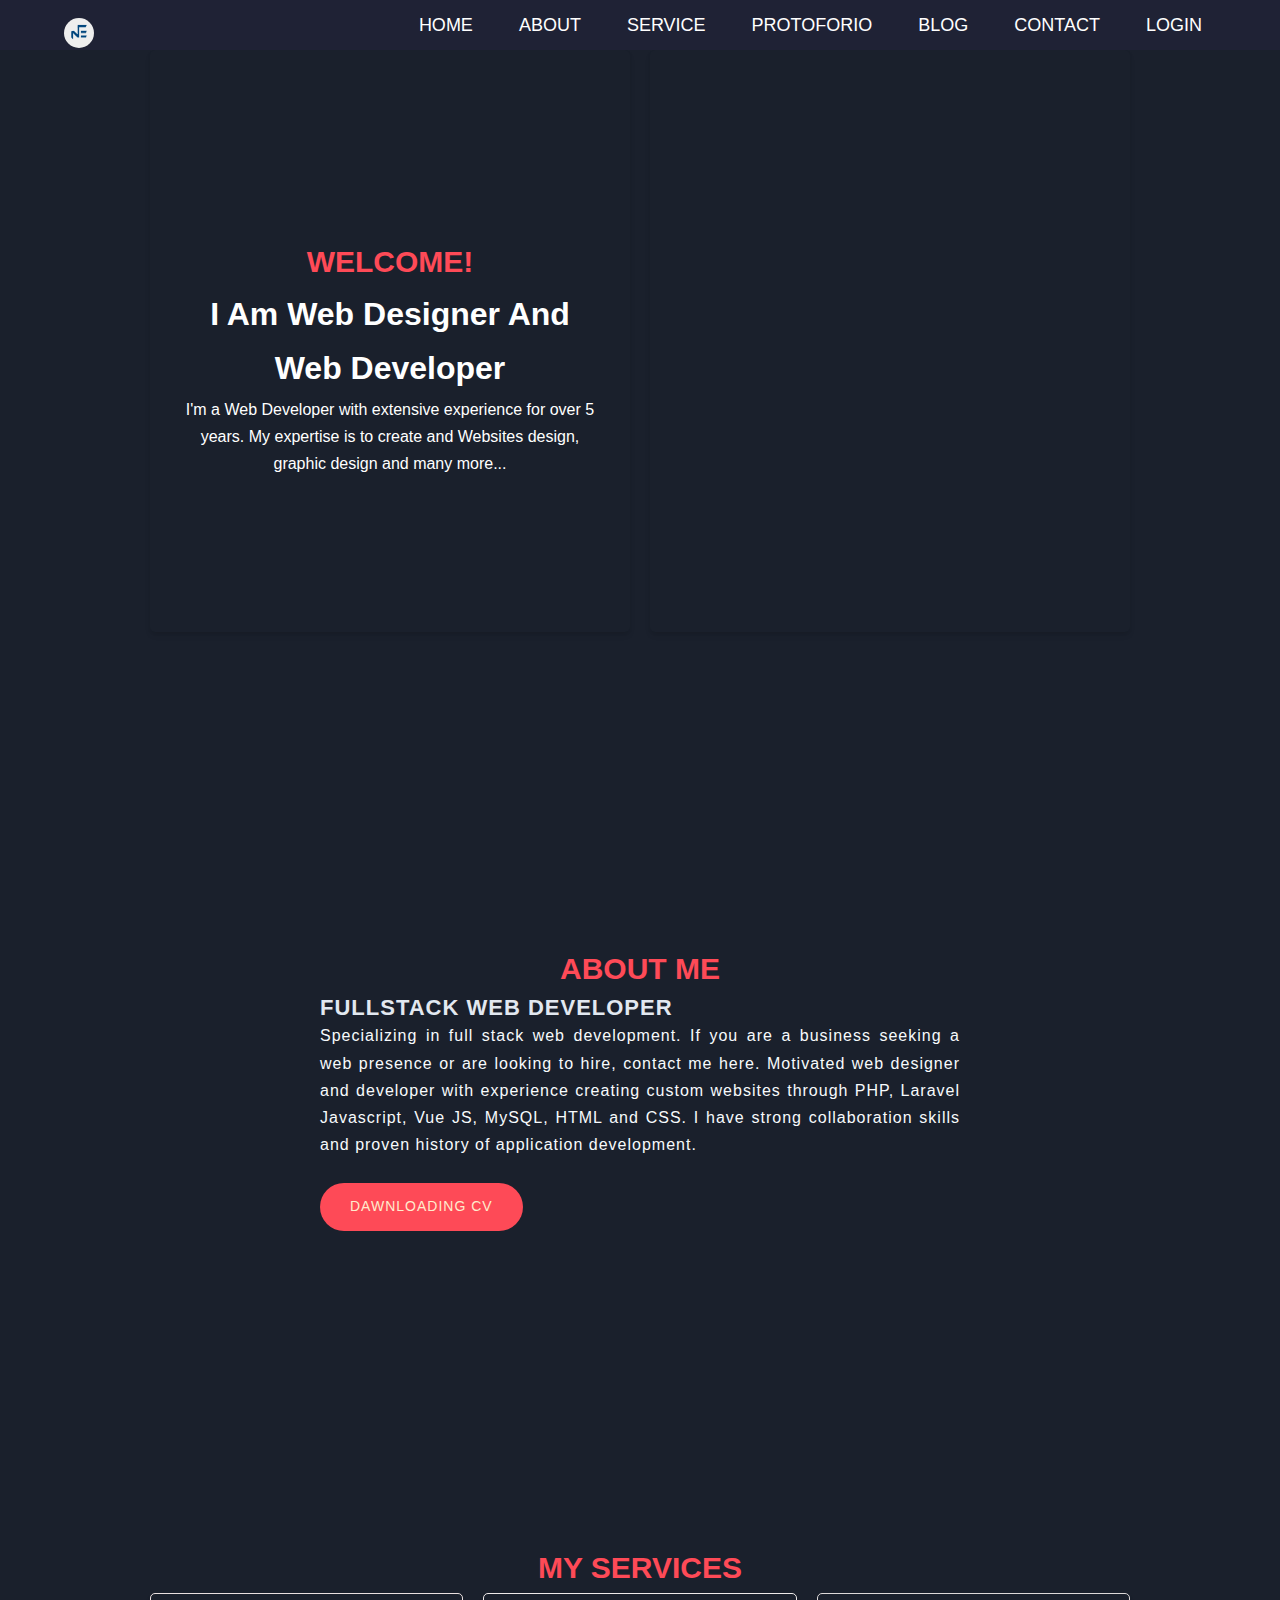
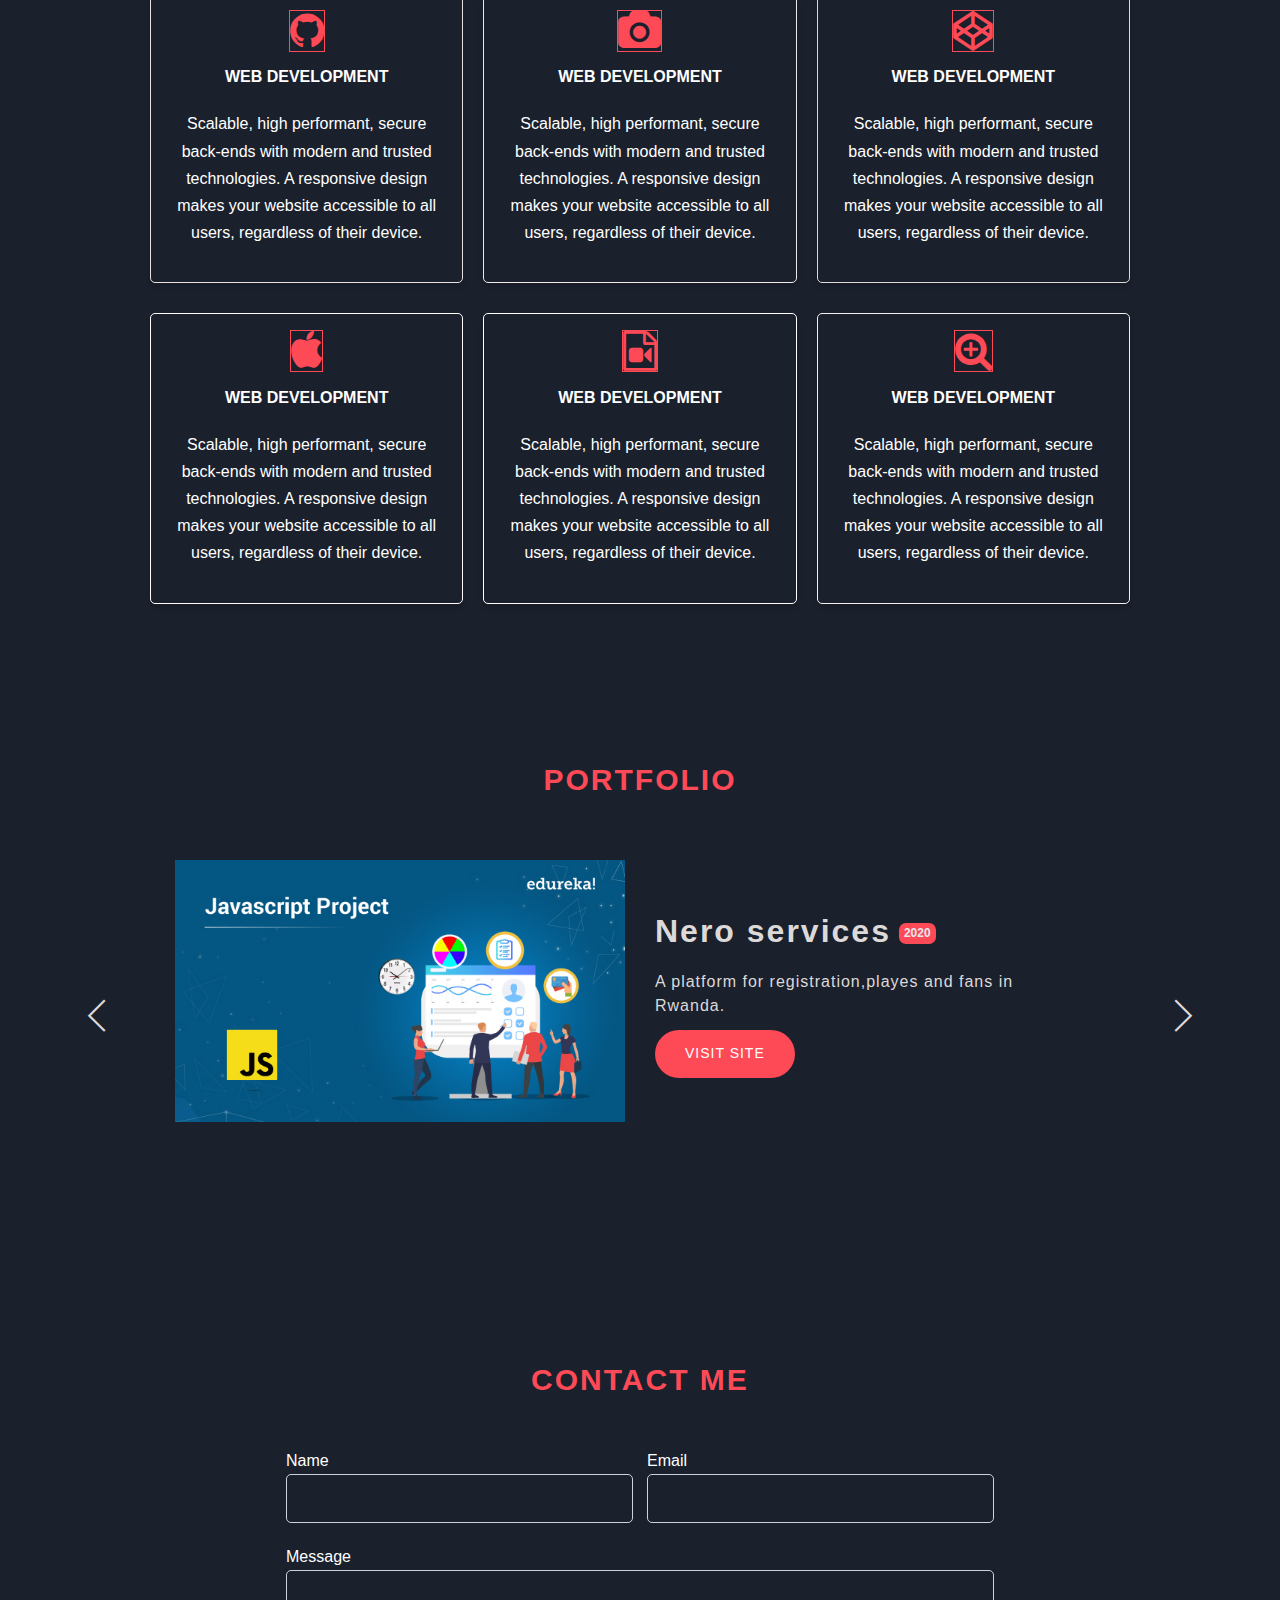
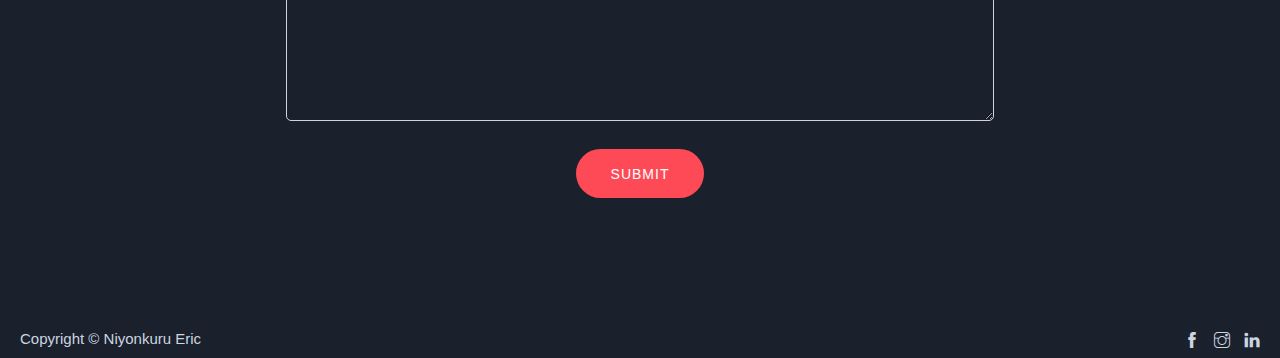
==== commit 76e56a0e: "queries and login" ====
--- a/index.html
+++ b/index.html
@@ -25,7 +25,7 @@
     <header id="head">
         <nav class="navbar">
 
-            <div class="logo"><img src="image/logo project.png" style="width: 30px; height: 30px; border-radius: 50%;"></div>
+            <div class="logo"><img src="image/NE.jpeg" style="width: 30px; height: 30px; border-radius: 50%;"></div>
 
             <ul class="nav-links">
                 <input type="checkbox" id="checkbox_toggle" />
--- a/css/blog.css
+++ b/css/blog.css
@@ -1,224 +1,313 @@
-*{
-  margin: 0;
-  padding: 0;
-  -webkit-box-sizing: border-box;
-  box-sizing: border-box;
-  outline: none;
-  list-style: none;
-  word-wrap: break-word;
-}
+* {
+    margin: 0;
+    padding: 0;
+    -webkit-box-sizing: border-box;
+    box-sizing: border-box;
+    outline: none;
+    list-style: none;
+    word-wrap: break-word;
+}
+
 body {
-font-family: 'Poppins', sans-serif;
-
-
-}
+    font-family: 'Poppins', sans-serif;
+}
+
+#loader {
+    position: absolute;
+    left: 50%;
+    top: 50%;
+    z-index: 1;
+    width: 120px;
+    height: 120px;
+    margin: -76px 0 0 -76px;
+    border: 16px solid #f3f3f3;
+    border-radius: 50%;
+    border-top: 16px solid #3498db;
+    -webkit-animation: spin 2s linear infinite;
+    animation: spin 2s linear infinite;
+}
+
+@-webkit-keyframes spin {
+    0% {
+        -webkit-transform: rotate(0deg);
+    }
+    100% {
+        -webkit-transform: rotate(360deg);
+    }
+}
+
+@keyframes spin {
+    0% {
+        transform: rotate(0deg);
+    }
+    100% {
+        transform: rotate(360deg);
+    }
+}
+
+
+/* Add animation to "page content" */
+
+.animate-bottom {
+    position: relative;
+    -webkit-animation-name: animatebottom;
+    -webkit-animation-duration: 1s;
+    animation-name: animatebottom;
+    animation-duration: 1s
+}
+
+@-webkit-keyframes animatebottom {
+    from {
+        bottom: -100px;
+        opacity: 0
+    }
+    to {
+        bottom: 0px;
+        opacity: 1
+    }
+}
+
+@keyframes animatebottom {
+    from {
+        bottom: -100px;
+        opacity: 0
+    }
+    to {
+        bottom: 0;
+        opacity: 1
+    }
+}
+
+#myDiv {
+    display: none;
+    text-align: center;
+}
+
 a {
-text-decoration: none;
-}
+    text-decoration: none;
+}
+
 li {
-list-style: none;
-}/* NAVBAR STYLING STARTS */
+    list-style: none;
+}
+
+
+/* NAVBAR STYLING STARTS */
+
 .navbar {
-width: 100%;
-
-align-items: center;
-justify-content: space-between;
-background-color: #1F2235;
-color: #fff;
-
-position: fixed;
-  z-index: 10;
-  left: 0;
-  right: 0;
-  top: 0;
-  padding:0 5%;
-  height: auto;
-  display: flex;
-
-}
+    width: 100%;
+    align-items: center;
+    justify-content: space-between;
+    background-color: #1F2235;
+    color: #fff;
+    position: fixed;
+    z-index: 10;
+    left: 0;
+    right: 0;
+    top: 0;
+    padding: 0 5%;
+    height: auto;
+    display: flex;
+}
+
 .nav-links a {
-color: #fff;
-}
+    color: #fff;
+}
+
+
 /* LOGO */
+
 .logo {
-font-size: 32px;
-
-
-}
+    font-size: 32px;
+}
+
+
 /* NAVBAR MENU */
+
 .menu {
-display: flex;
-gap: 1em;
-font-size: 18px;
-}
+    display: flex;
+    gap: 1em;
+    font-size: 18px;
+}
+
 .menu li:hover {
-background-color: #4c9e9e;
-border-radius: 5px;
-transition: 0.3s ease;
-}
+    background-color: #4c9e9e;
+    border-radius: 5px;
+    transition: 0.3s ease;
+}
+
 .menu li {
-padding: 5px 14px;
-}
+    padding: 5px 14px;
+}
+
+
 /* DROPDOWN MENU */
+
 .services {
-position: relative; 
+    position: relative;
 }
 
 
 /* Float four columns side by side */
+
 .column {
-  float: left;
-  width: 30%;
-  padding:20px 10px;
-}
+    float: left;
+    width: 30%;
+    padding: 20px 10px;
+}
+
 
 /* Remove extra left and right margins, due to padding */
+
 .row {
-  margin: 100px 80px;
-  background-color: #fff;
-}
+    margin: 100px 80px;
+    background-color: #fff;
+}
+
 
 /* Clear floats after the columns */
+
 .row:after {
-  content: "";
-  display: table;
-  clear: both;
-}
-
+    content: "";
+    display: table;
+    clear: both;
+}
 
 .card {
-  background-color: #fff;
-  box-shadow: 0 4px 6px -1px rgb(0 0 0 / 10%), 0 2px 4px -1px rgb(0 0 0 / 6%);
-  border-radius: 5px;
-  overflow: hidden;
-}
-
-.card  img{
-  display: block;
-  width: 100%;
-  height: auto;
-}
-.card  p{
-text-align: center;
-}
-.card  section{
-  width:100%;
-  height: auto;
-  border-top: 1px solid rgb(51, 50, 50);
-  padding: 1px;
-  }
-
-  .card  section i{
-  justify-content: space-around;
-  width: 100px;
-  font-size: 20px;
-  padding: 5px;
-    }
-    .card  section div{
-      margin-left: 1px;
-      background-color: blue;
-       }
-footer
-{
-  background-color: rgb(8, 8, 8);
-  display: flex;
-  flex-wrap: wrap;
-  height: 40px;
-  color: #fff;
-  padding: 10px;
-  justify-content: space-around;
-}
-footer i
-{
-padding: 1px 20px;
-}
+    background-color: #fff;
+    box-shadow: 0 4px 6px -1px rgb(0 0 0 / 10%), 0 2px 4px -1px rgb(0 0 0 / 6%);
+    border-radius: 5px;
+    overflow: hidden;
+}
+
+.card img {
+    display: block;
+    width: 100%;
+    height: auto;
+}
+
+.card p {
+    text-align: center;
+}
+
+.card section {
+    width: 100%;
+    height: auto;
+    border-top: 1px solid rgb(51, 50, 50);
+    padding: 1px;
+}
+
+.card section i {
+    justify-content: space-around;
+    width: 100px;
+    font-size: 20px;
+    padding: 5px;
+}
+
+.card section div {
+    margin-left: 1px;
+    background-color: blue;
+}
+
+footer {
+    background-color: rgb(8, 8, 8);
+    display: flex;
+    flex-wrap: wrap;
+    height: 40px;
+    color: #fff;
+    padding: 10px;
+    justify-content: space-around;
+}
+
+footer i {
+    padding: 1px 20px;
+}
+
+
 /* Responsive columns */
+
 @media screen and (max-width: 600px) {
-  .column {
-    width: 100%;
-    display: block;
-    margin-bottom: 20px;
-  }
-}
+    .column {
+        width: 100%;
+        display: block;
+        margin-bottom: 20px;
+    }
+}
+
 
 /* Style the counter cards */
+
 .card {
-  box-shadow: 0 4px 8px 0 rgba(0, 0, 0, 0.2);
-  padding: 16px;
-  background-color: #f1f1f1;
-}
+    box-shadow: 0 4px 8px 0 rgba(0, 0, 0, 0.2);
+    padding: 16px;
+    background-color: #f1f1f1;
+}
+
 
 /* ending blog */
 
+
 /* starting title */
-.containt
-{
-  float: left;
-  width: 70%;
-  padding:20px 10px;
-}
-.containttwo
-{
-
-  float: left;
-  width: 30%;
-  padding:20px 10px;
-
-}
-
-.containttwo img
-{
-width: 90px;
-height: 50px;
-
-}
-
-.containttwo .one
-{
-width: 90px;
-height: 50px;
-background-color: darkmagenta;
-
-}
-
-.containttwo .card  section i{
-  justify-content: space-around;
-  width: 50px;
-  font-size: 20px;
-  padding: 5px;
-    }
-    .containt .card  img
-{
- width: 100%;
- height: 300px;
-}
-
-.containt input
-{
-  margin-top: 10px;
- width: 100%;
- height: 50px;
- border-radius: 10px;
- border: 1px solid rgb(95, 92, 92);
- padding: 5px;
-}
-.containt textarea
-{
-  margin-top: 10px;
- width: 100%;
- height: 70px;
- border-radius: 5px;
- border: 1px solid rgb(95, 92, 92);
- padding: 5px;
-}
-
-.containt button
-{
- margin: 5px;
- background-color: rgb(99, 99, 145);
- width: 100%;
- height: 50px;
- font-size: 20px;
- color: cornsilk;
- border-radius: 5px;
-}
+
+.containt {
+    float: left;
+    width: 70%;
+    padding: 20px 10px;
+}
+
+.containttwo {
+    float: left;
+    width: 30%;
+    padding: 20px 10px;
+}
+
+.containttwo img {
+    width: 90px;
+    height: 50px;
+}
+
+.containttwo .one {
+    width: 90px;
+    height: 50px;
+    background-color: darkmagenta;
+}
+
+.containttwo .card section i {
+    justify-content: space-around;
+    width: 50px;
+    font-size: 20px;
+    padding: 5px;
+}
+
+.containt .card img {
+    width: 100%;
+    height: 300px;
+}
+
+.containt input {
+    margin-top: 10px;
+    width: 100%;
+    height: 50px;
+    border-radius: 10px;
+    border: 1px solid rgb(95, 92, 92);
+    padding: 5px;
+}
+
+.containt textarea {
+    margin-top: 10px;
+    width: 100%;
+    height: 70px;
+    border-radius: 5px;
+    border: 1px solid rgb(95, 92, 92);
+    padding: 5px;
+}
+
+.containt button {
+    margin: 5px;
+    background-color: rgb(99, 99, 145);
+    width: 100%;
+    height: 50px;
+    font-size: 20px;
+    color: cornsilk;
+    border-radius: 5px;
+}